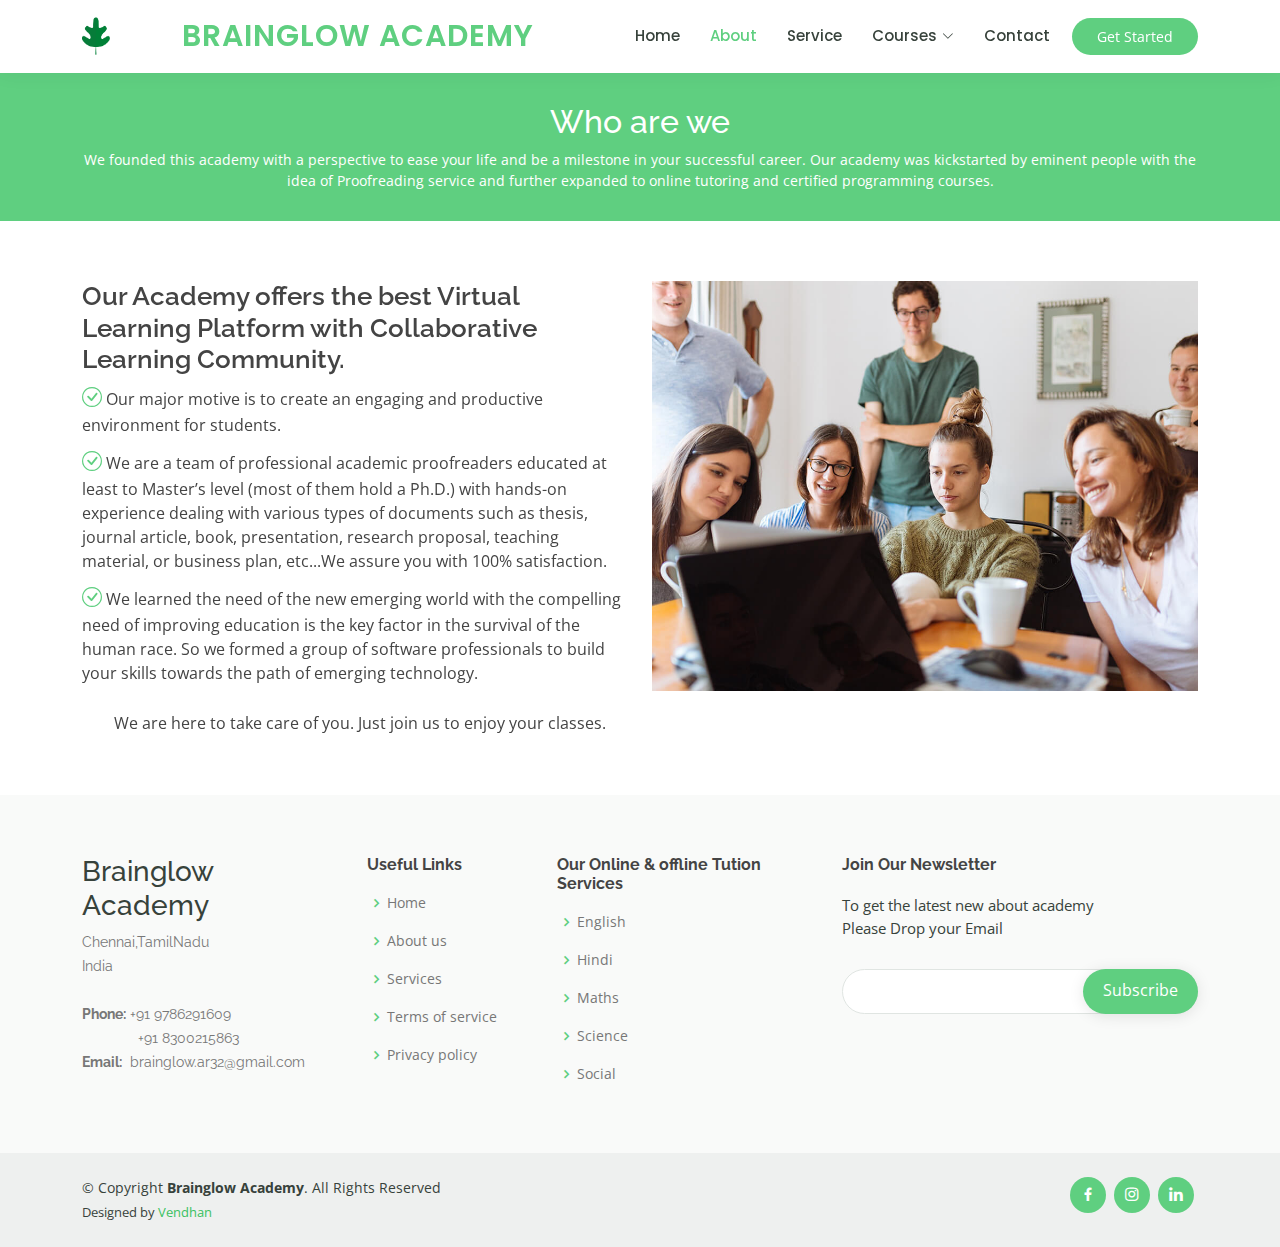
==== about.html @ 72ce3a82 "main" ====
<!DOCTYPE html>
<html lang="en">

<head>
  <meta charset="utf-8">
  <meta content="width=device-width, initial-scale=1.0" name="viewport">

  <title>About - Brainglow Academy</title>
  <meta content="" name="description">
  <meta content="" name="keywords">

  <!-- Favicons -->
  <link href="assets/img/logo.png" rel="icon">
  

  <!-- Google Fonts -->
  <link href="https://fonts.googleapis.com/css?family=Open+Sans:300,300i,400,400i,600,600i,700,700i|Raleway:300,300i,400,400i,500,500i,600,600i,700,700i|Poppins:300,300i,400,400i,500,500i,600,600i,700,700i" rel="stylesheet">

  <!-- Vendor CSS Files -->
  <link href="assets/vendor/animate.css/animate.min.css" rel="stylesheet">
  <link href="assets/vendor/aos/aos.css" rel="stylesheet">
  <link href="assets/vendor/bootstrap/css/bootstrap.min.css" rel="stylesheet">
  <link href="assets/vendor/bootstrap-icons/bootstrap-icons.css" rel="stylesheet">
  <link href="assets/vendor/boxicons/css/boxicons.min.css" rel="stylesheet">
  <link href="assets/vendor/remixicon/remixicon.css" rel="stylesheet">
  <link href="assets/vendor/swiper/swiper-bundle.min.css" rel="stylesheet">

  <!-- Template Main CSS File -->
  <link href="assets/css/style.css" rel="stylesheet">


</head>

<body>

  <!-- ======= Header ======= -->
  <header id="header" class="fixed-top">
    <div class="container d-flex align-items-center">
      <a href="index.html" class="logo me-auto"><img src="assets/img/logo.png" alt="" class="img-fluid"></a>
      <h1 class="logo me-auto"><a href="index.html">BRAINGLOW ACADEMY</a></h1>
      <!-- Uncomment below if you prefer to use an image logo -->
      
      <nav id="navbar" class="navbar order-last order-lg-0">
        <ul>
          <li><a href="index.html">Home</a></li>
          <li><a class="active" href="about.html">About</a></li>
          <li><a href="service.html">Service</a></li>
          <li class="dropdown"><a href="#"><span>Courses</span> <i class="bi bi-chevron-down"></i></a>
            <ul>
              <li><a href="courses/pythoncourse.html">Python</a></li>
              <li class="dropdown"><a href="courses/webdevlop.html"><span>Web Development</span> <i class="bi bi-chevron-right"></i></a>
                <ul>
                  <li><a href="#">HTML5</a></li>
                  <li><a href="#">CSS3</a></li>
                  <li><a href="#">JavaScript</a></li>
                  <li><a href="#">Jquery</a></li>
                  <li><a href="#">Bootstrap</a></li>
                </ul>
              </li>
              <li><a href="#">PHP</a></li>
              <li><a href="#">C,C++</a></li>
              <li><a href="#">Django Framework</a></li>
            </ul>
          </li>
          <li><a href="contact.html">Contact</a></li>
        </ul>
        <i class="bi bi-list mobile-nav-toggle"></i>
      </nav><!-- .navbar -->

      <a href="service.html" class="get-started-btn">Get Started</a>

    </div>
  </header><!-- End Header -->

  <main id="main">
    <!-- ======= Breadcrumbs ======= -->
    <div class="breadcrumbs" data-aos="fade-in">
      <div class="container">
        <h2>Who are we</h2>
          <p>We founded this academy with a perspective to ease your life and be a milestone in your successful career. Our academy was kickstarted by eminent people with the idea of Proofreading service and further expanded to online tutoring and certified programming courses.
          </p>      
    </div>
    </div><!-- End Breadcrumbs -->

    <!-- ======= About Section ======= -->
    <section id="about" class="about">
      <div class="container" data-aos="fade-up">

        <div class="row">
          <div class="col-lg-6 order-1 order-lg-2" data-aos="fade-left" data-aos-delay="100">
            <img src="assets/img/about.jpg" class="img-fluid" alt="">
          </div>
          <div class="col-lg-6 pt-4 pt-lg-0 order-2 order-lg-1 content">
            <h3>Our Academy offers the best Virtual Learning Platform with Collaborative Learning Community. </h3>
            <!--<p class="fst-italic">
              Lorem ipsum dolor sit amet, consectetur adipiscing elit, sed do eiusmod tempor incididunt ut labore et dolore
              magna aliqua.
            </p>-->
            <ul>
              <li><i class="bi bi-check-circle"></i>Our major motive is to create an engaging and productive environment for students. </li>
              <li><i class="bi bi-check-circle"></i>We are a team of professional academic proofreaders educated at least to Master’s level (most of them hold a Ph.D.) with hands-on experience dealing with various types of documents such as thesis, journal article, book, presentation, research proposal, teaching material, or business plan, etc...We assure you with 100% satisfaction. </li>
              <li><i class="bi bi-check-circle"></i>We learned the need of the new emerging world with the compelling need of improving education is the key factor in the survival of the human race. So we formed a group of software professionals to build your skills towards the path of emerging technology.  </li>
            </ul>
            <p>
              We are here to take care of you. Just join us to enjoy your classes.
            </p>

          </div>
        </div>

      </div>
    </section><!-- End About Section -->

    <!-- ======= Counts Section ======= -->
    <!--<section id="counts" class="counts section-bg">
      <div class="container">

        <div class="row counters">

          <div class="col-lg-3 col-6 text-center">
            <span data-purecounter-start="0" data-purecounter-end="1232" data-purecounter-duration="1" class="purecounter"></span>
            <p>Students</p>
          </div>

          <div class="col-lg-3 col-6 text-center">
            <span data-purecounter-start="0" data-purecounter-end="64" data-purecounter-duration="1" class="purecounter"></span>
            <p>Courses</p>
          </div>

          <div class="col-lg-3 col-6 text-center">
            <span data-purecounter-start="0" data-purecounter-end="42" data-purecounter-duration="1" class="purecounter"></span>
            <p>Events</p>
          </div>

          <div class="col-lg-3 col-6 text-center">
            <span data-purecounter-start="0" data-purecounter-end="15" data-purecounter-duration="1" class="purecounter"></span>
            <p>Trainers</p>
          </div>

        </div>

      </div>
    </section>--><!-- End Counts Section -->

    
  </main><!-- End #main -->

  <!-- ======= Footer ======= -->
  <footer id="footer">

    <div class="footer-top">
      <div class="container">
        <div class="row">

          <div class="col-lg-3 col-md-6 footer-contact">
            <h3>Brainglow Academy</h3>
            <p>
               
              Chennai,TamilNadu<br>
              India<br><br>
              <strong>Phone:</strong> +91 9786291609<br>
              &nbsp;&nbsp;&nbsp;&nbsp;&nbsp;&nbsp;&nbsp;&nbsp;&nbsp;&nbsp;&nbsp;&nbsp;&nbsp; +91 8300215863<br>
              <strong>Email:</strong>&nbsp; brainglow.ar32@gmail.com<br>
            </p>
          </div>

          <div class="col-lg-2 col-md-6 footer-links">
            <h4>Useful Links</h4>
            <ul>
              <li><i class="bx bx-chevron-right"></i> <a href="index.html">Home</a></li>
              <li><i class="bx bx-chevron-right"></i> <a href="about.html">About us</a></li>
              <li><i class="bx bx-chevron-right"></i> <a href="service.html">Services</a></li>
              <li><i class="bx bx-chevron-right"></i> <a href="termsofservice.html" target="_blank">Terms of service</a></li>
              <li><i class="bx bx-chevron-right"></i> <a href="privacypolicy.html" target="_blank">Privacy policy</a></li>
            </ul>
          </div>

          <div class="col-lg-3 col-md-6 footer-links">
            <h4>Our Online & offline Tution Services</h4>
            <ul>
              <li><i class="bx bx-chevron-right"></i> <a href="#">English</a></li>
              <li><i class="bx bx-chevron-right"></i> <a href="#">Hindi</a></li>
              <li><i class="bx bx-chevron-right"></i> <a href="#">Maths</a></li>
              <li><i class="bx bx-chevron-right"></i> <a href="#">Science</a></li>
              <li><i class="bx bx-chevron-right"></i> <a href="#">Social</a></li>
            </ul>
          </div>

          <div class="col-lg-4 col-md-6 footer-newsletter">
            <h4>Join Our Newsletter</h4>
            <p>To get the latest new about academy<br>Please Drop your Email</p>
            <form action="" method="post">
              <input type="email" name="email"><input type="submit" value="Subscribe">
            </form>
          </div>

        </div>
      </div>
    </div>

    <div class="container d-md-flex py-4">

      <div class="me-md-auto text-center text-md-start">
        <div class="copyright">
          &copy; Copyright <strong><span>Brainglow Academy</span></strong>. All Rights Reserved
        </div>
        <div class="credits">
          Designed by <a href="">Vendhan</a>
        </div>
      </div>
      <div class="social-links text-center text-md-right pt-3 pt-md-0">
        
        <a href="#" class="facebook"><i class="bx bxl-facebook"></i></a>
        <a href="#" class="instagram"><i class="bx bxl-instagram"></i></a>
        <a href="#" class="linkedin"><i class="bx bxl-linkedin"></i></a>
      </div>
    </div>
  </footer><!-- End Footer -->


  <div id="preloader"></div>
  <a href="#" class="back-to-top d-flex align-items-center justify-content-center"><i class="bi bi-arrow-up-short"></i></a>

  <!-- Vendor JS Files -->
  <script src="assets/vendor/purecounter/purecounter.js"></script>
  <script src="assets/vendor/aos/aos.js"></script>
  <script src="assets/vendor/bootstrap/js/bootstrap.bundle.min.js"></script>
  <script src="assets/vendor/swiper/swiper-bundle.min.js"></script>
  <script src="assets/vendor/php-email-form/validate.js"></script>

  <!-- Template Main JS File -->
  <script src="assets/js/main.js"></script>

</body>

</html>
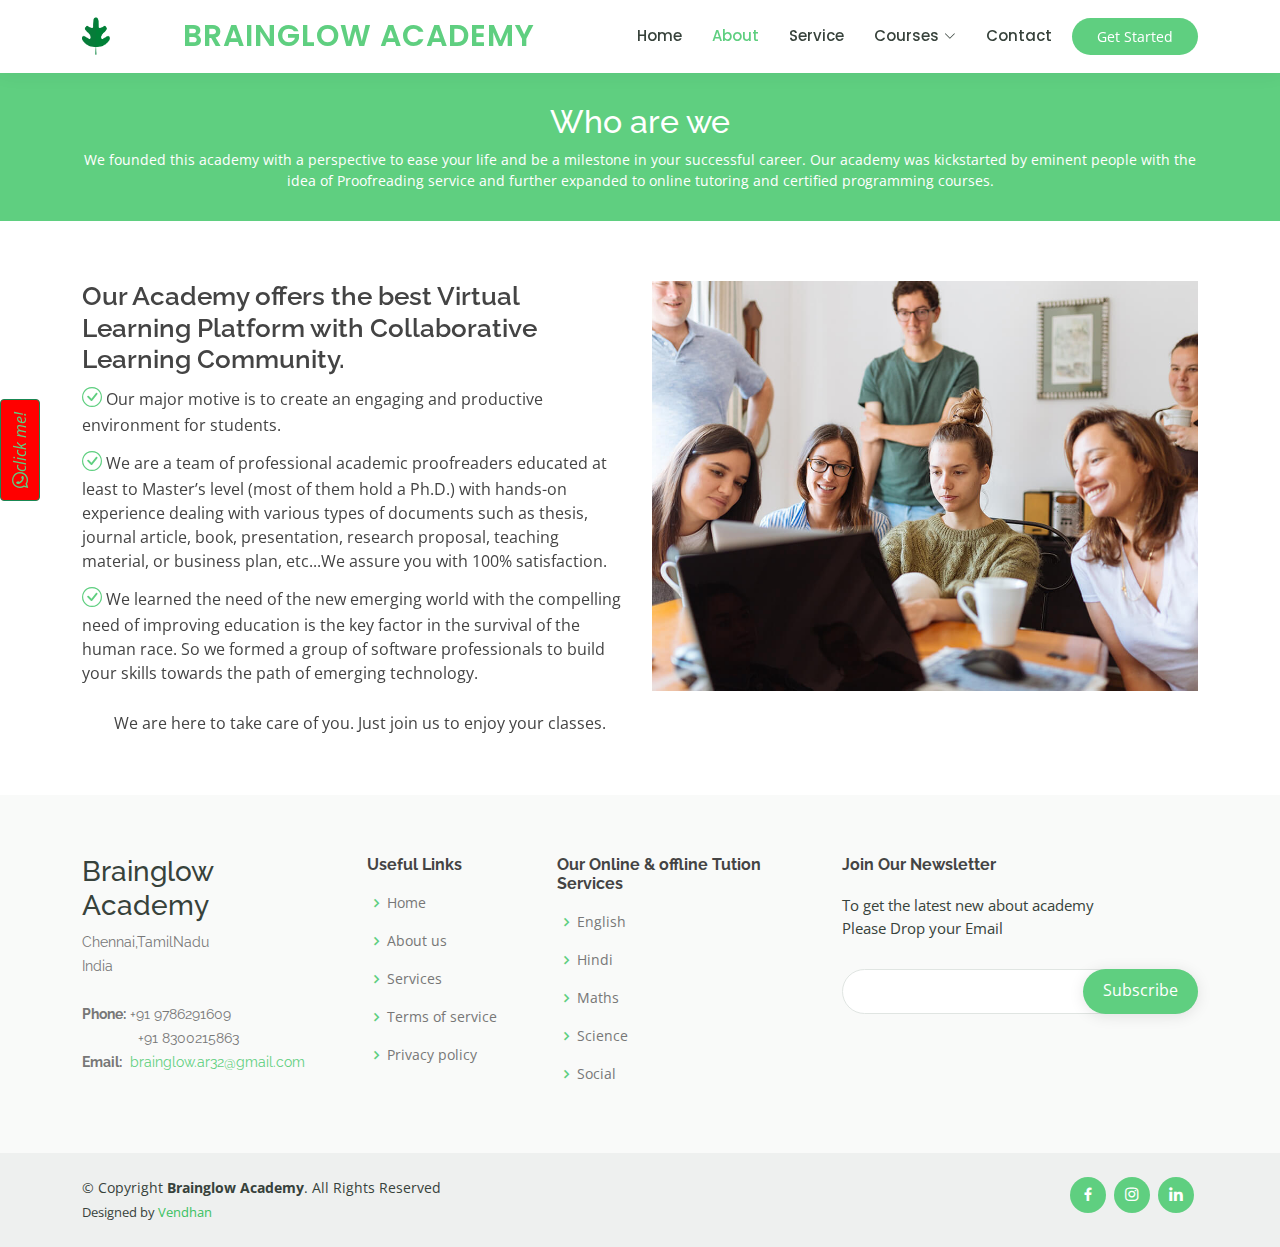
==== commit 4a917c23: "first commit" ====
--- a/about.html
+++ b/about.html
@@ -32,6 +32,9 @@
 </head>
 
 <body>
+  <button class="btn btn-success left" >
+    <a href="https://wa.me/918124601394?text=Hi%20I%20need%20enquire" ><i class ="bi bi-whatsapp">click me!</i></a>
+  </button>
 
   <!-- ======= Header ======= -->
   <header id="header" class="fixed-top">
@@ -160,7 +163,7 @@
               India<br><br>
               <strong>Phone:</strong> +91 9786291609<br>
               &nbsp;&nbsp;&nbsp;&nbsp;&nbsp;&nbsp;&nbsp;&nbsp;&nbsp;&nbsp;&nbsp;&nbsp;&nbsp; +91 8300215863<br>
-              <strong>Email:</strong>&nbsp; brainglow.ar32@gmail.com<br>
+              <strong>Email:</strong>&nbsp;<a href="mailto:brainglow.ar32@gmail.com"> brainglow.ar32@gmail.com</a><br>
             </p>
           </div>
 
@@ -210,9 +213,9 @@
       </div>
       <div class="social-links text-center text-md-right pt-3 pt-md-0">
         
-        <a href="#" class="facebook"><i class="bx bxl-facebook"></i></a>
-        <a href="#" class="instagram"><i class="bx bxl-instagram"></i></a>
-        <a href="#" class="linkedin"><i class="bx bxl-linkedin"></i></a>
+        <a href="https://www.facebook.com/brain.glow.71" target="_blank" class="facebook"><i class="bx bxl-facebook"></i></a>
+        <a href="https://www.instagram.com/brainglow_academy/" target="_blank" class="instagram"><i class="bx bxl-instagram"></i></a>
+        <a href="https://www.linkedin.com/in/brainglow-academy-405b58243/" target="_blank" class="linkedin"><i class="bx bxl-linkedin"></i></a>
       </div>
     </div>
   </footer><!-- End Footer -->
--- a/assets/css/style.css
+++ b/assets/css/style.css
@@ -136,7 +136,7 @@
 * Get Startet Button 
 */
 .get-started-btn {
-  margin-left: 22px;
+  margin-left: 20px;
   background: #5fcf80;
   color: #fff;
   border-radius: 50px;
@@ -1355,4 +1355,42 @@
   background: #3ac162;
   color: #fff;
   text-decoration: none;
+}
+
+.left,
+.right {
+  position: fixed;
+  top: 0;
+  bottom: 0;
+  height: 2.5em;
+  margin: auto;
+  background: red;
+}
+ 
+.left {
+  left: 0;
+  -webkit-transform-origin: 0 50%;
+     -moz-transform-origin: 0 50%;
+      -ms-transform-origin: 0 50%;
+       -o-transform-origin: 0 50%;
+          transform-origin: 0 50%;
+  -webkit-transform: rotate(-90deg) translate(-50%, 50%);
+     -moz-transform: rotate(-90deg) translate(-50%, 50%);
+      -ms-transform: rotate(-90deg) translate(-50%, 50%);
+       -o-transform: rotate(-90deg) translate(-50%, 50%);
+          transform: rotate(-90deg) translate(-50%, 50%);
+}
+ 
+.right {
+   right: 0;
+   -webkit-transform-origin: 100% 50%;
+      -moz-transform-origin: 100% 50%;
+       -ms-transform-origin: 100% 50%;
+        -o-transform-origin: 100% 50%;
+           transform-origin: 100% 50%;
+   -webkit-transform: rotate(90deg) translate(50%, 50%);
+      -moz-transform: rotate(90deg) translate(50%, 50%);
+       -ms-transform: rotate(90deg) translate(50%, 50%);
+        -o-transform: rotate(90deg) translate(50%, 50%);
+           transform: rotate(90deg) translate(50%, 50%);
 }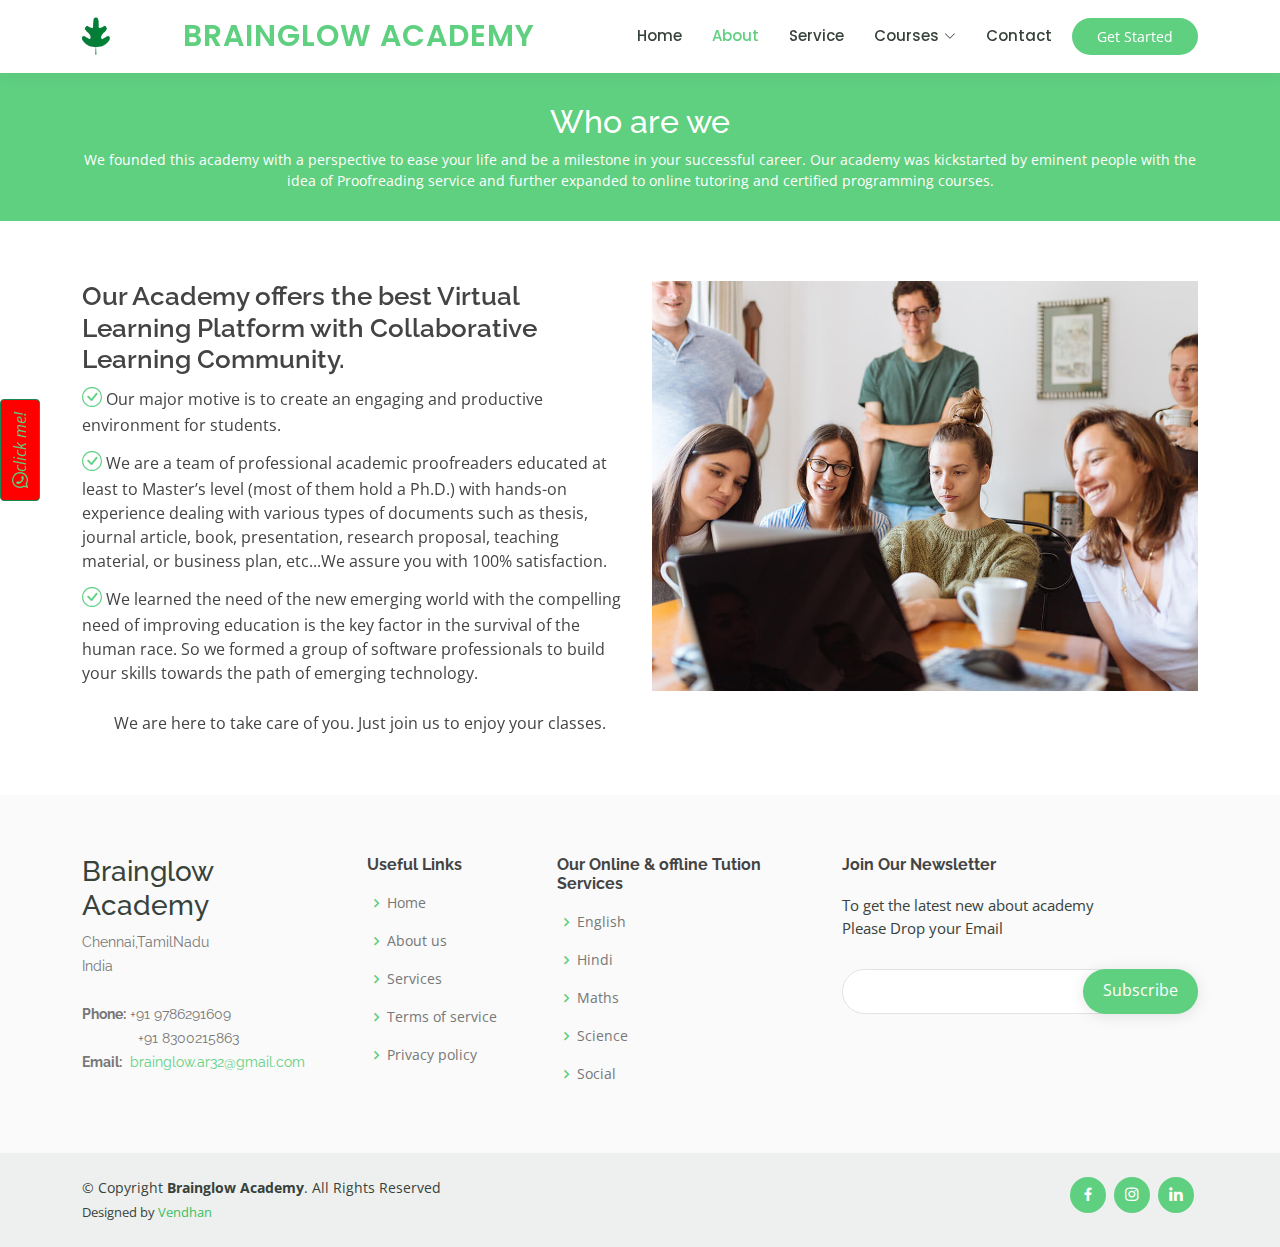
==== commit 4f6a4f42: "git push" ====
--- a/about.html
+++ b/about.html
@@ -60,9 +60,6 @@
                   <li><a href="#">Bootstrap</a></li>
                 </ul>
               </li>
-              <li><a href="#">PHP</a></li>
-              <li><a href="#">C,C++</a></li>
-              <li><a href="#">Django Framework</a></li>
             </ul>
           </li>
           <li><a href="contact.html">Contact</a></li>
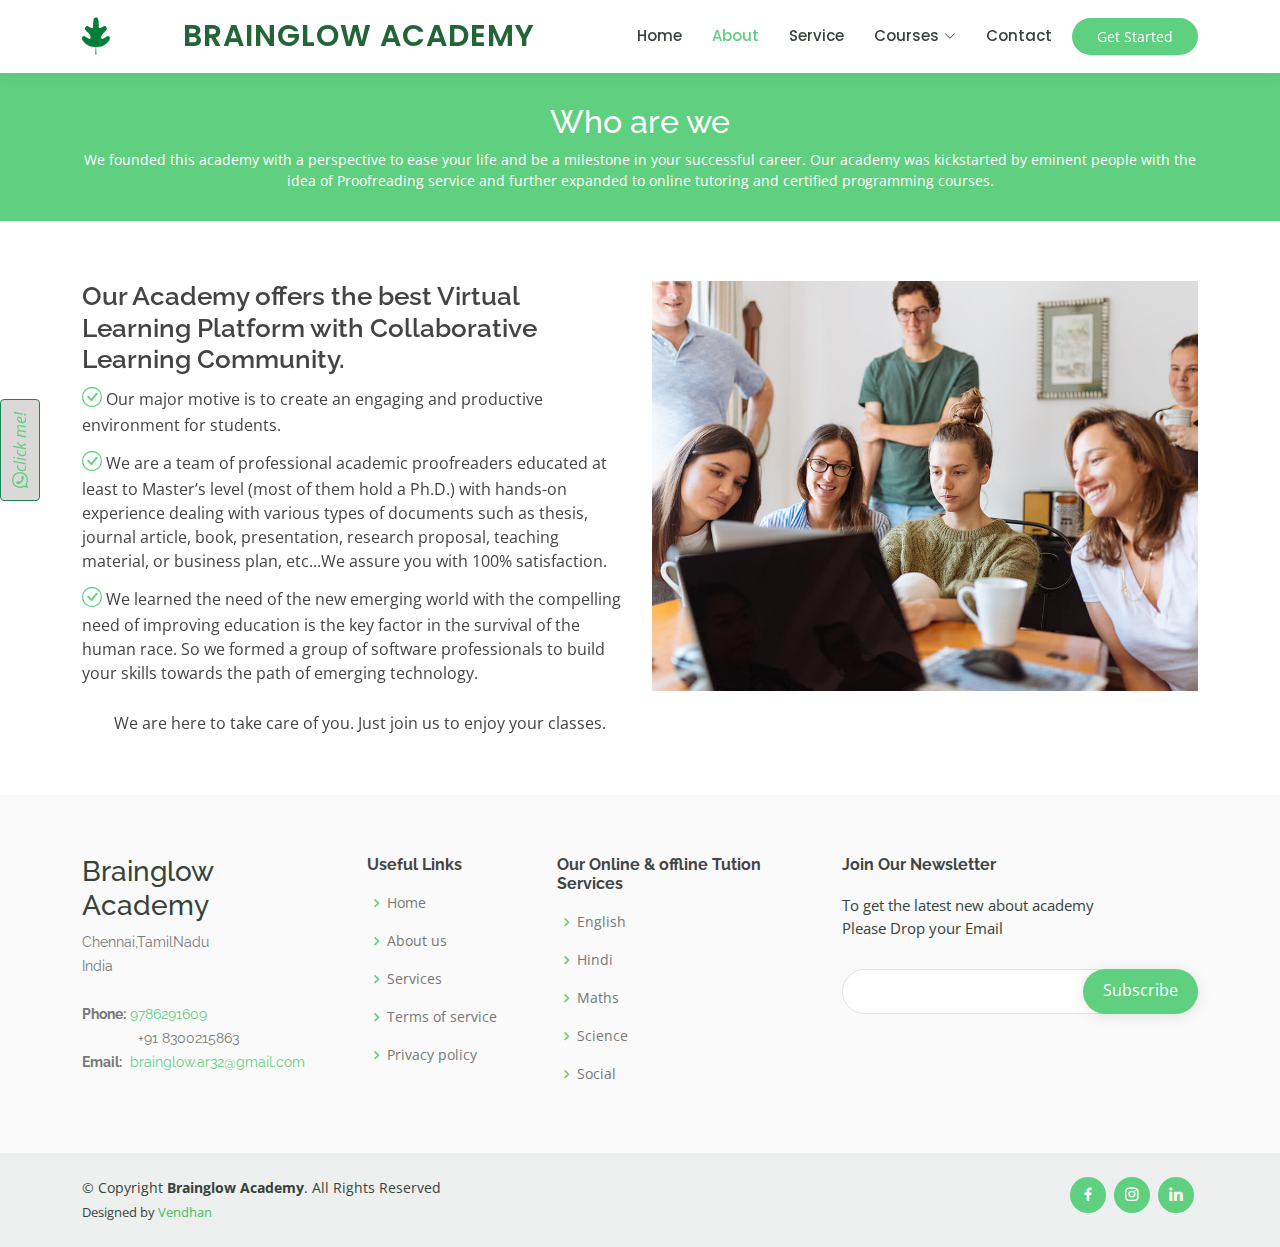
==== commit 8a34f6f0: "git push" ====
--- a/about.html
+++ b/about.html
@@ -50,8 +50,8 @@
           <li><a href="service.html">Service</a></li>
           <li class="dropdown"><a href="#"><span>Courses</span> <i class="bi bi-chevron-down"></i></a>
             <ul>
-              <li><a href="courses/pythoncourse.html">Python</a></li>
-              <li class="dropdown"><a href="courses/webdevlop.html"><span>Web Development</span> <i class="bi bi-chevron-right"></i></a>
+              <li><a href="#">Python</a></li>
+              <li class="dropdown"><a href="#"><span>Web Development</span> <i class="bi bi-chevron-right"></i></a>
                 <ul>
                   <li><a href="#">HTML5</a></li>
                   <li><a href="#">CSS3</a></li>
@@ -158,7 +158,7 @@
                
               Chennai,TamilNadu<br>
               India<br><br>
-              <strong>Phone:</strong> +91 9786291609<br>
+              <strong>Phone:</strong> <a href="tel:9786291609"> 9786291609</a><br>
               &nbsp;&nbsp;&nbsp;&nbsp;&nbsp;&nbsp;&nbsp;&nbsp;&nbsp;&nbsp;&nbsp;&nbsp;&nbsp; +91 8300215863<br>
               <strong>Email:</strong>&nbsp;<a href="mailto:brainglow.ar32@gmail.com"> brainglow.ar32@gmail.com</a><br>
             </p>
--- a/assets/css/style.css
+++ b/assets/css/style.css
@@ -126,7 +126,7 @@
   font-family: "Poppins", sans-serif;
 }
 #header .logo a {
-  color: #5fcf80;
+  color: #246537;
 }
 #header .logo img {
   max-height: 40px;
@@ -1364,7 +1364,7 @@
   bottom: 0;
   height: 2.5em;
   margin: auto;
-  background: red;
+  background: rgb(219, 216, 216);
 }
  
 .left {
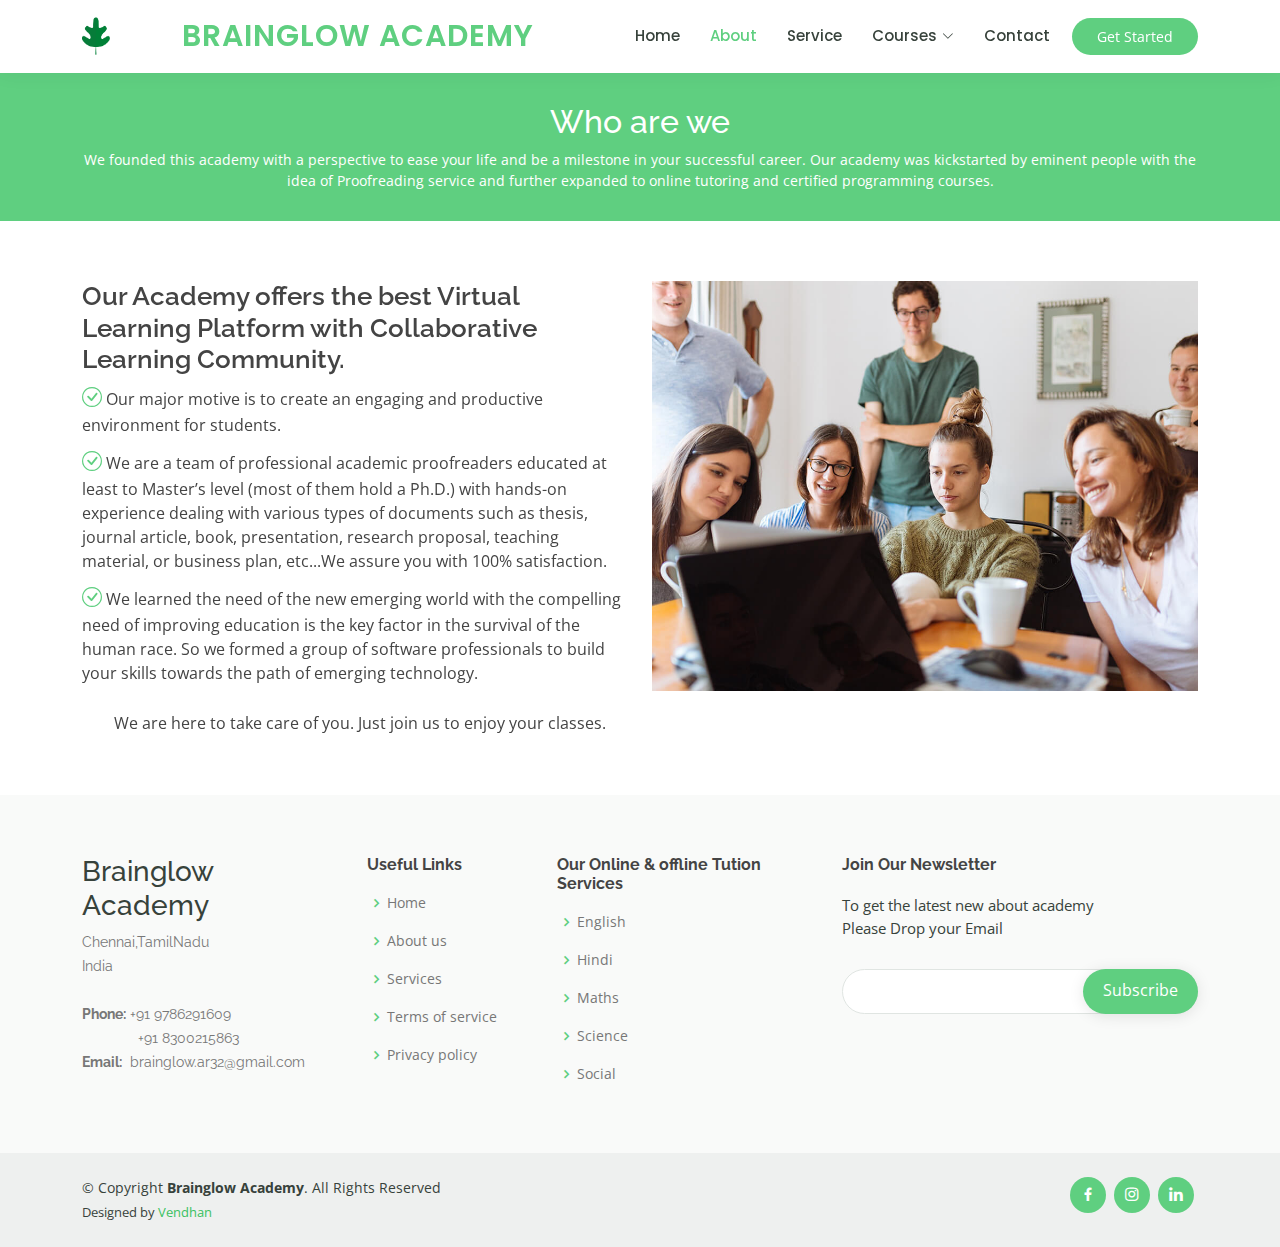
==== commit 44dbe0d8: "git push" ====
--- a/about.html
+++ b/about.html
@@ -32,9 +32,6 @@
 </head>
 
 <body>
-  <button class="btn btn-success left" >
-    <a href="https://wa.me/918124601394?text=Hi%20I%20need%20enquire" ><i class ="bi bi-whatsapp">click me!</i></a>
-  </button>
 
   <!-- ======= Header ======= -->
   <header id="header" class="fixed-top">
@@ -50,16 +47,18 @@
           <li><a href="service.html">Service</a></li>
           <li class="dropdown"><a href="#"><span>Courses</span> <i class="bi bi-chevron-down"></i></a>
             <ul>
-              <li><a href="#">Python</a></li>
-              <li class="dropdown"><a href="#"><span>Web Development</span> <i class="bi bi-chevron-right"></i></a>
+              <li><a href="courses/pythoncourse.html">Python</a></li>
+              <li class="dropdown"><a href="courses/webdevlop.html"><span>Web Development</span> <i class="bi bi-chevron-right"></i></a>
                 <ul>
                   <li><a href="#">HTML5</a></li>
                   <li><a href="#">CSS3</a></li>
                   <li><a href="#">JavaScript</a></li>
-                  <li><a href="#">Jquery</a></li>
-                  <li><a href="#">Bootstrap</a></li>
                 </ul>
               </li>
+              <li><a href="#">C#</a></li>
+              <li><a href="">Angular Javascript</a></li>
+              <li><a href="#">C,C++</a></li>
+              <li><a href="#">Django Framework</a></li>
             </ul>
           </li>
           <li><a href="contact.html">Contact</a></li>
@@ -158,9 +157,9 @@
                
               Chennai,TamilNadu<br>
               India<br><br>
-              <strong>Phone:</strong> <a href="tel:9786291609"> 9786291609</a><br>
+              <strong>Phone:</strong> +91 9786291609<br>
               &nbsp;&nbsp;&nbsp;&nbsp;&nbsp;&nbsp;&nbsp;&nbsp;&nbsp;&nbsp;&nbsp;&nbsp;&nbsp; +91 8300215863<br>
-              <strong>Email:</strong>&nbsp;<a href="mailto:brainglow.ar32@gmail.com"> brainglow.ar32@gmail.com</a><br>
+              <strong>Email:</strong>&nbsp; brainglow.ar32@gmail.com<br>
             </p>
           </div>
 
--- a/assets/css/style.css
+++ b/assets/css/style.css
@@ -126,7 +126,7 @@
   font-family: "Poppins", sans-serif;
 }
 #header .logo a {
-  color: #246537;
+  color: #5fcf80;
 }
 #header .logo img {
   max-height: 40px;
@@ -136,7 +136,7 @@
 * Get Startet Button 
 */
 .get-started-btn {
-  margin-left: 20px;
+  margin-left: 22px;
   background: #5fcf80;
   color: #fff;
   border-radius: 50px;
@@ -1355,42 +1355,4 @@
   background: #3ac162;
   color: #fff;
   text-decoration: none;
-}
-
-.left,
-.right {
-  position: fixed;
-  top: 0;
-  bottom: 0;
-  height: 2.5em;
-  margin: auto;
-  background: rgb(219, 216, 216);
-}
- 
-.left {
-  left: 0;
-  -webkit-transform-origin: 0 50%;
-     -moz-transform-origin: 0 50%;
-      -ms-transform-origin: 0 50%;
-       -o-transform-origin: 0 50%;
-          transform-origin: 0 50%;
-  -webkit-transform: rotate(-90deg) translate(-50%, 50%);
-     -moz-transform: rotate(-90deg) translate(-50%, 50%);
-      -ms-transform: rotate(-90deg) translate(-50%, 50%);
-       -o-transform: rotate(-90deg) translate(-50%, 50%);
-          transform: rotate(-90deg) translate(-50%, 50%);
-}
- 
-.right {
-   right: 0;
-   -webkit-transform-origin: 100% 50%;
-      -moz-transform-origin: 100% 50%;
-       -ms-transform-origin: 100% 50%;
-        -o-transform-origin: 100% 50%;
-           transform-origin: 100% 50%;
-   -webkit-transform: rotate(90deg) translate(50%, 50%);
-      -moz-transform: rotate(90deg) translate(50%, 50%);
-       -ms-transform: rotate(90deg) translate(50%, 50%);
-        -o-transform: rotate(90deg) translate(50%, 50%);
-           transform: rotate(90deg) translate(50%, 50%);
 }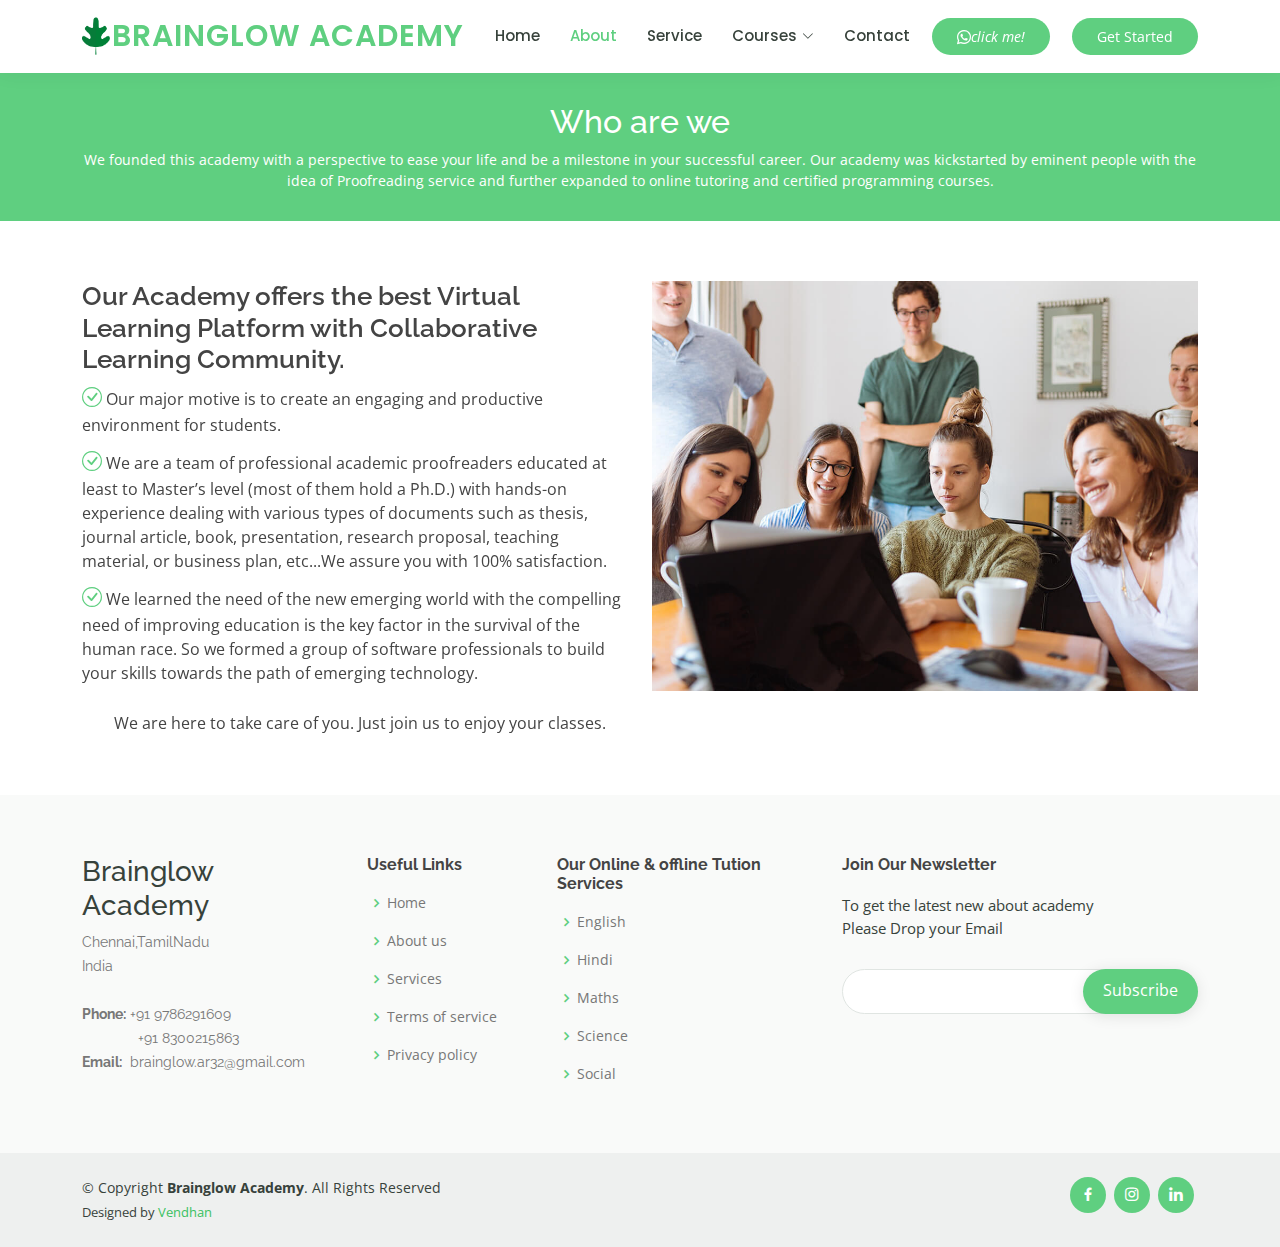
==== commit c982ad68: "whatapp button change" ====
--- a/about.html
+++ b/about.html
@@ -65,7 +65,7 @@
         </ul>
         <i class="bi bi-list mobile-nav-toggle"></i>
       </nav><!-- .navbar -->
-
+      <a href="https://wa.me/918124601394?text=Hi,%20I%20would%20like%20to%20enquire" class="get-started-btn"><i class ="bi bi-whatsapp">click me!</i></a>
       <a href="service.html" class="get-started-btn">Get Started</a>
 
     </div>
